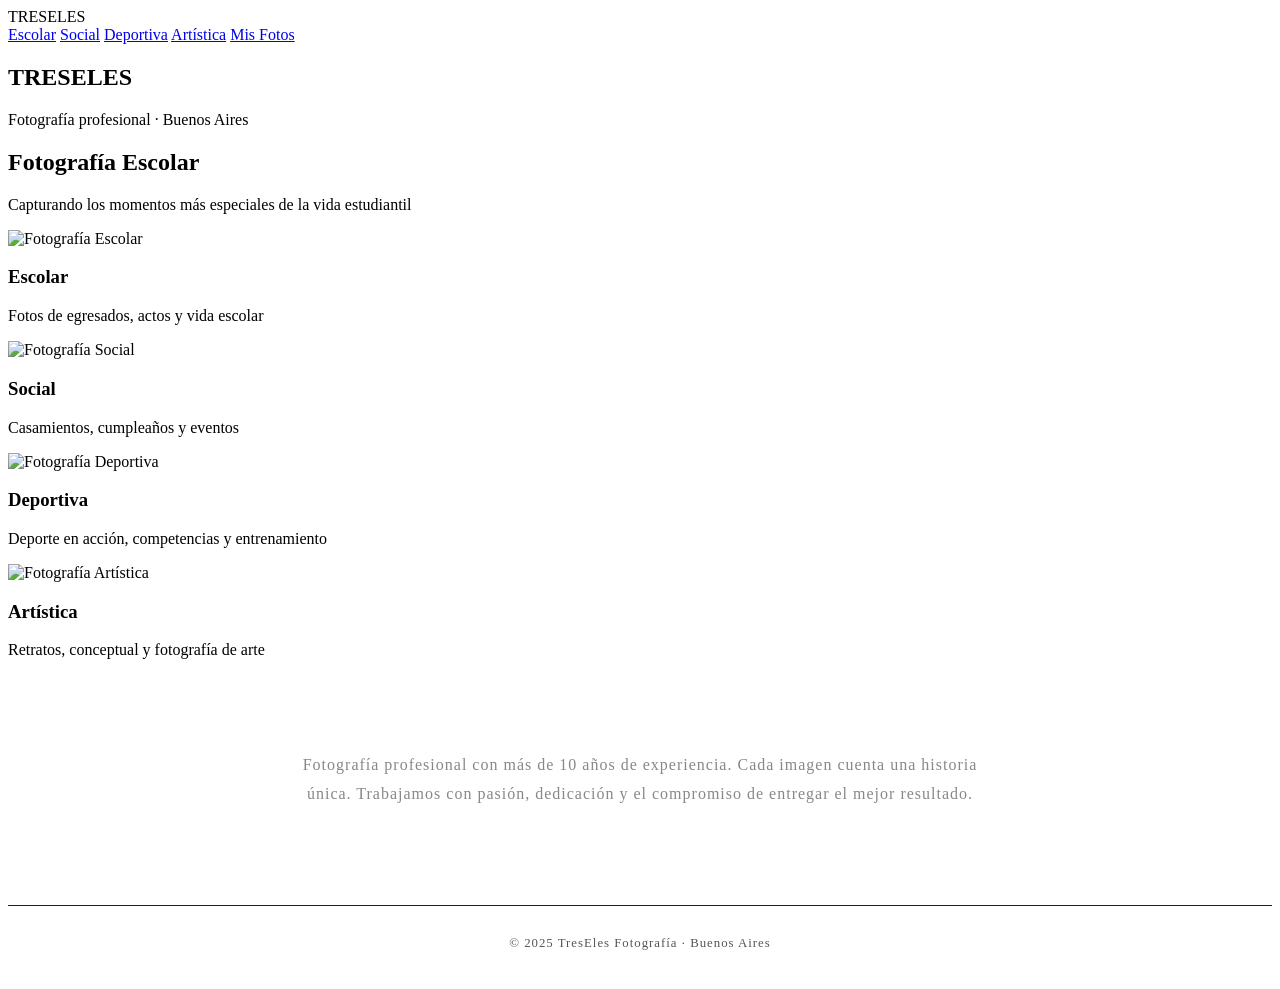
==== index.html @ e9b52915 "Add files via upload" ====
<!DOCTYPE html>
<html lang="es">
<head>
  <meta charset="UTF-8" />
  <meta name="viewport" content="width=device-width, initial-scale=1.0"/>
  <title>TresEles Fotografía</title>
  <link rel="stylesheet" href="css/styles.css" />
</head>
<body>

  <!-- NAVBAR -->
  <header class="navbar">
    <div class="logo">TRES<span>ELES</span></div>
    <nav>
      <a href="#escolar">Escolar</a>
      <a href="#social">Social</a>
      <a href="#deportiva">Deportiva</a>
      <a href="#artistica">Artística</a>
      <a href="login.html" class="btn-login">Mis Fotos</a>
    </nav>
  </header>

  <!-- HERO -->
  <section class="hero">
    <h1>TRES<span>ELES</span></h1>
    <p>Fotografía profesional · Buenos Aires</p>
  </section>

  <!-- DISCIPLINAS -->
  <section id="escolar">
    <div class="section-title">
      <h2>Fotografía <span>Escolar</span></h2>
      <p>Capturando los momentos más especiales de la vida estudiantil</p>
    </div>
  </section>

  <div class="disciplinas-grid">

    <div class="disciplina-card" id="escolar-card">
      <img src="https://images.unsplash.com/photo-1580582932707-520aed937b7b?w=800" alt="Fotografía Escolar" />
      <div class="overlay">
        <h3>Escolar</h3>
        <p>Fotos de egresados, actos y vida escolar</p>
      </div>
    </div>

    <div class="disciplina-card" id="social-card">
      <img src="https://images.unsplash.com/photo-1511795409834-ef04bbd61622?w=800" alt="Fotografía Social" />
      <div class="overlay">
        <h3>Social</h3>
        <p>Casamientos, cumpleaños y eventos</p>
      </div>
    </div>

    <div class="disciplina-card" id="deportiva-card">
      <img src="https://images.unsplash.com/photo-1461896836934-ffe607ba8211?w=800" alt="Fotografía Deportiva" />
      <div class="overlay">
        <h3>Deportiva</h3>
        <p>Deporte en acción, competencias y entrenamiento</p>
      </div>
    </div>

    <div class="disciplina-card" id="artistica-card">
      <img src="https://images.unsplash.com/photo-1513364776144-60967b0f800f?w=800" alt="Fotografía Artística" />
      <div class="overlay">
        <h3>Artística</h3>
        <p>Retratos, conceptual y fotografía de arte</p>
      </div>
    </div>

  </div>

  <!-- ABOUT -->
  <section style="text-align:center; padding: 60px 20px 80px; max-width:700px; margin:0 auto;">
    <p style="color:#888; font-size:1rem; line-height:1.8; letter-spacing:1px;">
      Fotografía profesional con más de 10 años de experiencia. 
      Cada imagen cuenta una historia única. Trabajamos con pasión, 
      dedicación y el compromiso de entregar el mejor resultado.
    </p>
  </section>

  <!-- FOOTER -->
  <footer style="border-top:1px solid #222; text-align:center; padding:30px; color:#555; font-size:0.8rem; letter-spacing:1px;">
    © 2025 TresEles Fotografía · Buenos Aires
  </footer>

</body>
</html>
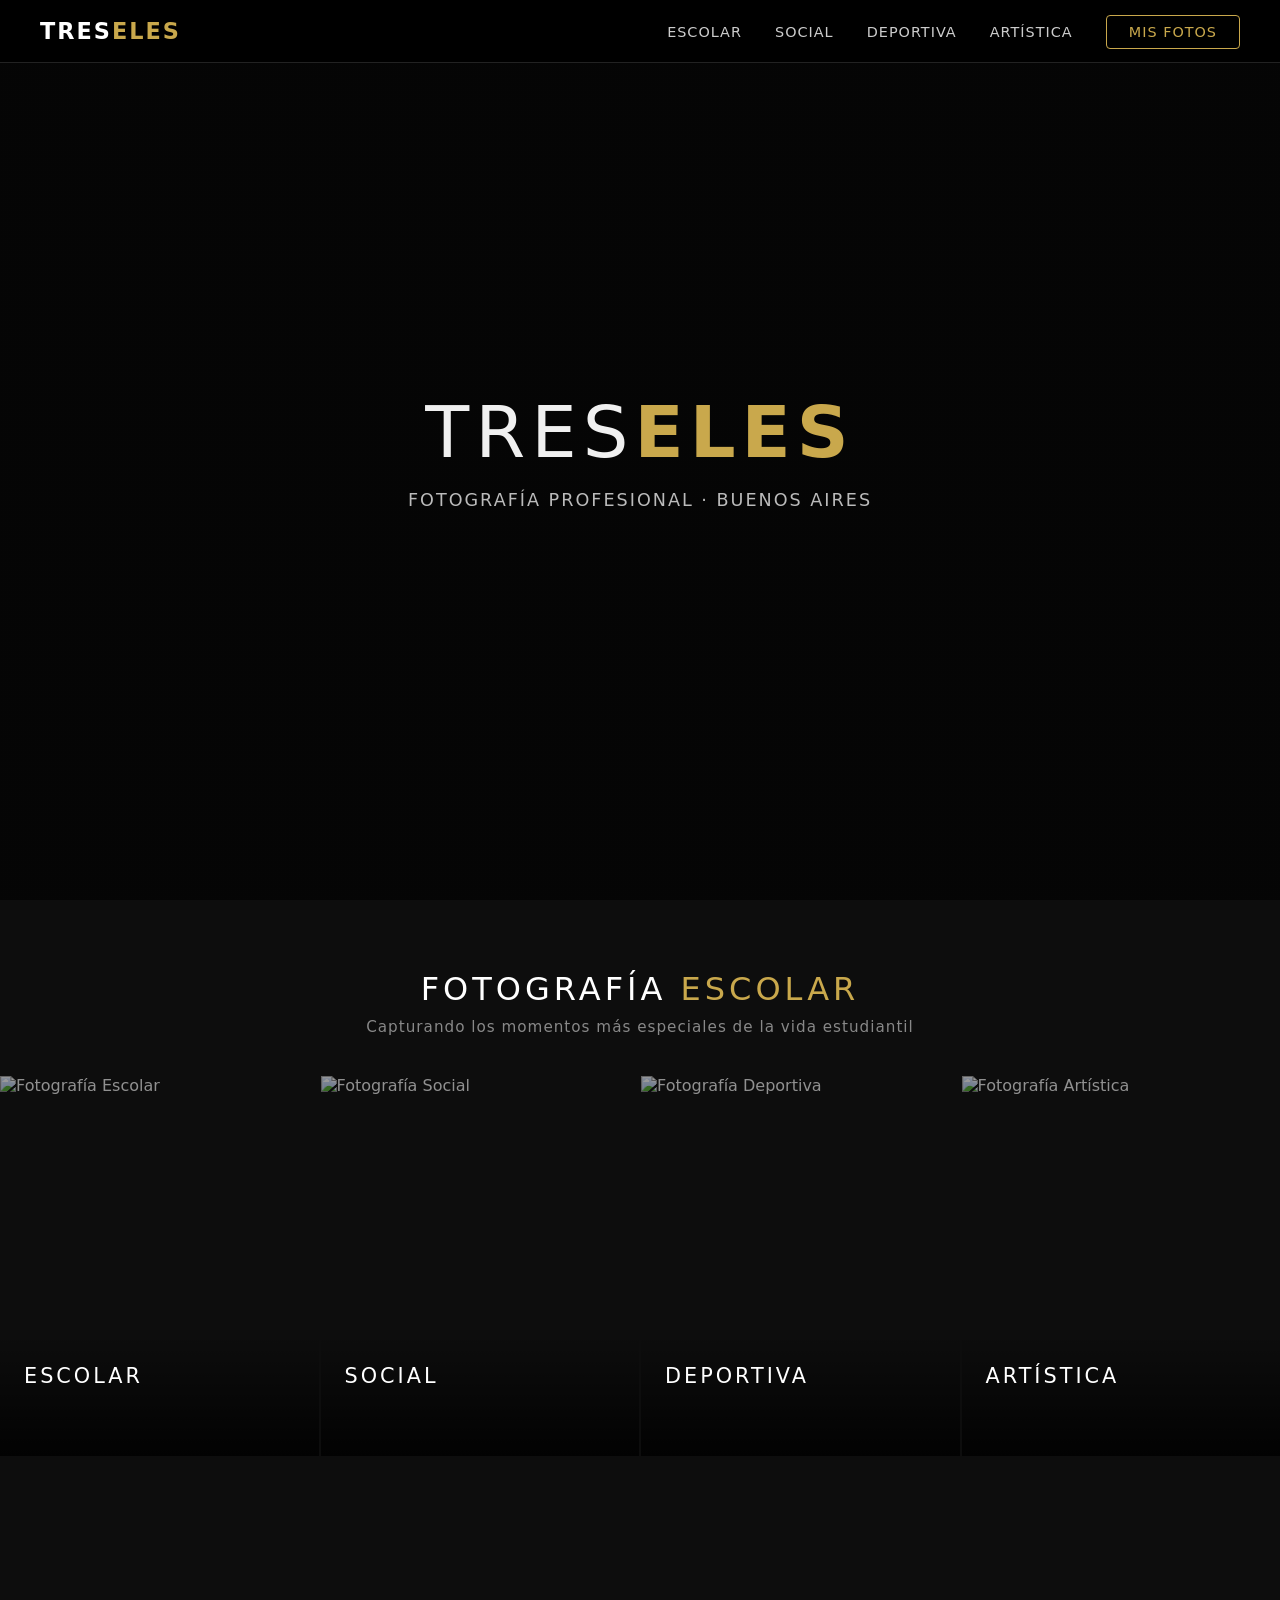
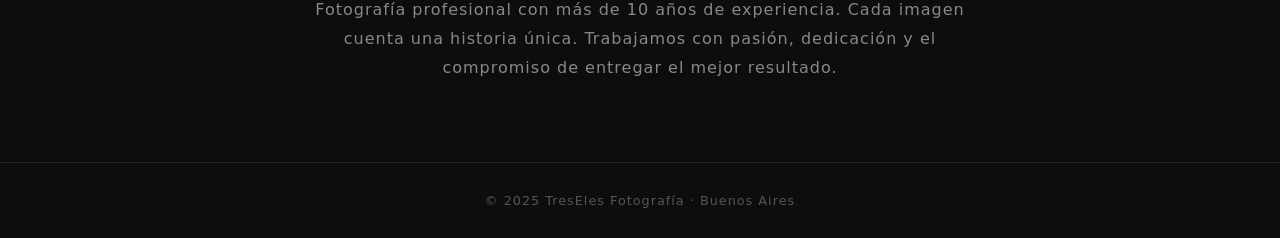
==== commit dcf1d190: "Mis fotos para Celular" ====
--- a/index.html
+++ b/index.html
@@ -24,6 +24,7 @@
   <section class="hero">
     <h1>TRES<span>ELES</span></h1>
     <p>Fotografía profesional · Buenos Aires</p>
+    <a href="login.html" class="btn-hero-login">Mis Fotos</a>
   </section>
 
   <!-- DISCIPLINAS -->
--- a/css/styles.css
+++ b/css/styles.css
@@ -0,0 +1,461 @@
+/* ===== RESET & BASE ===== */
+* {
+  margin: 0;
+  padding: 0;
+  box-sizing: border-box;
+}
+
+body {
+  font-family: 'Segoe UI', system-ui, sans-serif;
+  background: #0d0d0d;
+  color: #f0f0f0;
+  min-height: 100vh;
+}
+
+a {
+  text-decoration: none;
+  color: inherit;
+}
+
+/* ===== NAVBAR ===== */
+.navbar {
+  position: fixed;
+  top: 0;
+  width: 100%;
+  z-index: 100;
+  display: flex;
+  justify-content: space-between;
+  align-items: center;
+  padding: 18px 40px;
+  background: rgba(0,0,0,0.85);
+  backdrop-filter: blur(8px);
+  border-bottom: 1px solid #222;
+}
+
+.navbar .logo {
+  font-size: 1.4rem;
+  font-weight: 700;
+  letter-spacing: 2px;
+  color: #fff;
+}
+
+.navbar .logo span {
+  color: #c9a84c;
+}
+
+.navbar nav a {
+  margin-left: 28px;
+  font-size: 0.9rem;
+  letter-spacing: 1px;
+  text-transform: uppercase;
+  color: #ccc;
+  transition: color 0.2s;
+}
+
+.navbar nav a:hover {
+  color: #c9a84c;
+}
+
+.btn-login {
+  margin-left: 28px;
+  padding: 8px 22px;
+  border: 1px solid #c9a84c;
+  border-radius: 4px;
+  color: #c9a84c !important;
+  font-size: 0.85rem;
+  letter-spacing: 1px;
+  text-transform: uppercase;
+  transition: all 0.2s;
+}
+
+.btn-login:hover {
+  background: #c9a84c;
+  color: #000 !important;
+}
+
+/* ===== HERO ===== */
+.hero {
+  height: 100vh;
+  display: flex;
+  flex-direction: column;
+  justify-content: center;
+  align-items: center;
+  text-align: center;
+  background: linear-gradient(rgba(0,0,0,0.6), rgba(0,0,0,0.6)),
+              url('https://images.unsplash.com/photo-1516035069371-29a1b244cc32?w=1600') center/cover no-repeat;
+  padding: 20px;
+}
+
+.hero h1 {
+  font-size: clamp(2rem, 6vw, 4.5rem);
+  font-weight: 300;
+  letter-spacing: 6px;
+  text-transform: uppercase;
+  margin-bottom: 16px;
+}
+
+.hero h1 span {
+  color: #c9a84c;
+  font-weight: 700;
+}
+
+.hero p {
+  font-size: 1.1rem;
+  color: #bbb;
+  letter-spacing: 2px;
+  text-transform: uppercase;
+}
+
+.btn-hero-login {
+  display: inline-block;
+  margin-top: 36px;
+  padding: 14px 40px;
+  border: 1px solid #c9a84c;
+  border-radius: 4px;
+  color: #c9a84c;
+  font-size: 0.95rem;
+  font-weight: 600;
+  letter-spacing: 3px;
+  text-transform: uppercase;
+  transition: all 0.2s;
+}
+
+.btn-hero-login:hover {
+  background: #c9a84c;
+  color: #000;
+}
+
+/* En desktop el botón hero se oculta (ya está en la navbar) */
+@media (min-width: 769px) {
+  .btn-hero-login { display: none; }
+}
+
+/* ===== SECTIONS ===== */
+.section-title {
+  text-align: center;
+  padding: 70px 20px 40px;
+}
+
+.section-title h2 {
+  font-size: 2rem;
+  font-weight: 300;
+  letter-spacing: 4px;
+  text-transform: uppercase;
+  color: #fff;
+}
+
+.section-title h2 span {
+  color: #c9a84c;
+}
+
+.section-title p {
+  color: #888;
+  margin-top: 10px;
+  font-size: 0.95rem;
+  letter-spacing: 1px;
+}
+
+/* ===== DISCIPLINAS GRID ===== */
+.disciplinas-grid {
+  display: grid;
+  grid-template-columns: repeat(auto-fit, minmax(280px, 1fr));
+  gap: 2px;
+  padding: 0 0 80px;
+}
+
+.disciplina-card {
+  position: relative;
+  height: 380px;
+  overflow: hidden;
+  cursor: pointer;
+}
+
+.disciplina-card img {
+  width: 100%;
+  height: 100%;
+  object-fit: cover;
+  transition: transform 0.5s ease;
+  filter: brightness(0.6);
+}
+
+.disciplina-card:hover img {
+  transform: scale(1.05);
+  filter: brightness(0.4);
+}
+
+.disciplina-card .overlay {
+  position: absolute;
+  bottom: 0;
+  left: 0;
+  right: 0;
+  padding: 30px 24px;
+  background: linear-gradient(transparent, rgba(0,0,0,0.85));
+}
+
+.disciplina-card .overlay h3 {
+  font-size: 1.3rem;
+  font-weight: 400;
+  letter-spacing: 3px;
+  text-transform: uppercase;
+  color: #fff;
+}
+
+.disciplina-card .overlay p {
+  font-size: 0.85rem;
+  color: #c9a84c;
+  letter-spacing: 1px;
+  margin-top: 6px;
+  opacity: 0;
+  transform: translateY(10px);
+  transition: all 0.3s ease;
+}
+
+.disciplina-card:hover .overlay p {
+  opacity: 1;
+  transform: translateY(0);
+}
+
+/* ===== LOGIN PAGE ===== */
+.login-page {
+  min-height: 100vh;
+  display: flex;
+  align-items: center;
+  justify-content: center;
+  background: #0d0d0d;
+  padding: 20px;
+}
+
+.login-box {
+  width: 100%;
+  max-width: 400px;
+  background: #161616;
+  border: 1px solid #2a2a2a;
+  border-radius: 8px;
+  padding: 48px 40px;
+  text-align: center;
+}
+
+.login-box .logo {
+  font-size: 1.5rem;
+  font-weight: 700;
+  letter-spacing: 3px;
+  text-transform: uppercase;
+  margin-bottom: 32px;
+  color: #fff;
+}
+
+.login-box .logo span {
+  color: #c9a84c;
+}
+
+.login-box h2 {
+  font-size: 1rem;
+  font-weight: 400;
+  letter-spacing: 2px;
+  text-transform: uppercase;
+  color: #888;
+  margin-bottom: 32px;
+}
+
+.form-group {
+  margin-bottom: 18px;
+  text-align: left;
+}
+
+.form-group label {
+  display: block;
+  font-size: 0.78rem;
+  letter-spacing: 1px;
+  text-transform: uppercase;
+  color: #888;
+  margin-bottom: 8px;
+}
+
+.form-group input {
+  width: 100%;
+  padding: 12px 16px;
+  background: #0d0d0d;
+  border: 1px solid #333;
+  border-radius: 4px;
+  color: #fff;
+  font-size: 0.95rem;
+  transition: border-color 0.2s;
+}
+
+.form-group input:focus {
+  outline: none;
+  border-color: #c9a84c;
+}
+
+.btn-primary {
+  width: 100%;
+  padding: 13px;
+  background: #c9a84c;
+  border: none;
+  border-radius: 4px;
+  color: #000;
+  font-size: 0.9rem;
+  font-weight: 700;
+  letter-spacing: 2px;
+  text-transform: uppercase;
+  cursor: pointer;
+  transition: background 0.2s;
+  margin-top: 8px;
+}
+
+.btn-primary:hover {
+  background: #e0be6a;
+}
+
+.error-msg {
+  color: #e05252;
+  font-size: 0.85rem;
+  margin-top: 14px;
+  display: none;
+}
+
+/* ===== ADMIN PANEL ===== */
+.admin-layout {
+  display: flex;
+  min-height: 100vh;
+  padding-top: 65px;
+}
+
+.sidebar {
+  width: 240px;
+  background: #111;
+  border-right: 1px solid #222;
+  padding: 30px 0;
+  position: fixed;
+  top: 65px;
+  bottom: 0;
+  overflow-y: auto;
+}
+
+.sidebar h3 {
+  font-size: 0.7rem;
+  letter-spacing: 2px;
+  text-transform: uppercase;
+  color: #555;
+  padding: 0 24px 12px;
+}
+
+.sidebar a {
+  display: block;
+  padding: 12px 24px;
+  color: #aaa;
+  font-size: 0.9rem;
+  transition: all 0.2s;
+  border-left: 3px solid transparent;
+}
+
+.sidebar a:hover, .sidebar a.active {
+  color: #c9a84c;
+  border-left-color: #c9a84c;
+  background: rgba(201,168,76,0.05);
+}
+
+.main-content {
+  margin-left: 240px;
+  flex: 1;
+  padding: 40px;
+}
+
+.main-content h1 {
+  font-size: 1.5rem;
+  font-weight: 300;
+  letter-spacing: 3px;
+  text-transform: uppercase;
+  margin-bottom: 30px;
+  color: #fff;
+}
+
+/* ===== GALERÍA CLIENTE ===== */
+.gallery-grid {
+  display: grid;
+  grid-template-columns: repeat(auto-fill, minmax(220px, 1fr));
+  gap: 12px;
+  padding: 20px 0;
+}
+
+.gallery-item {
+  position: relative;
+  aspect-ratio: 4/3;
+  overflow: hidden;
+  border-radius: 4px;
+  cursor: pointer;
+  border: 2px solid transparent;
+  transition: border-color 0.2s;
+}
+
+.gallery-item.selected {
+  border-color: #c9a84c;
+}
+
+.gallery-item img {
+  width: 100%;
+  height: 100%;
+  object-fit: cover;
+  transition: transform 0.3s;
+}
+
+.gallery-item:hover img {
+  transform: scale(1.03);
+}
+
+.gallery-item .check {
+  position: absolute;
+  top: 8px;
+  right: 8px;
+  width: 28px;
+  height: 28px;
+  background: #c9a84c;
+  border-radius: 50%;
+  display: none;
+  align-items: center;
+  justify-content: center;
+  font-size: 14px;
+  color: #000;
+  font-weight: 700;
+}
+
+.gallery-item.selected .check {
+  display: flex;
+}
+
+/* ===== UTILITIES ===== */
+.btn-secondary {
+  padding: 10px 24px;
+  border: 1px solid #444;
+  border-radius: 4px;
+  background: transparent;
+  color: #ccc;
+  font-size: 0.85rem;
+  letter-spacing: 1px;
+  text-transform: uppercase;
+  cursor: pointer;
+  transition: all 0.2s;
+}
+
+.btn-secondary:hover {
+  border-color: #c9a84c;
+  color: #c9a84c;
+}
+
+.tag {
+  display: inline-block;
+  padding: 3px 10px;
+  border-radius: 20px;
+  font-size: 0.75rem;
+  letter-spacing: 1px;
+}
+
+.tag-admin { background: #2a1f6e; color: #a89cf7; }
+.tag-cliente { background: #1a3a2a; color: #6fcf97; }
+
+@media (max-width: 768px) {
+  .navbar { padding: 16px 20px; }
+  .navbar nav a:not(.btn-login) { display: none; }
+  .sidebar { display: none; }
+  .main-content { margin-left: 0; padding: 20px; }
+}
